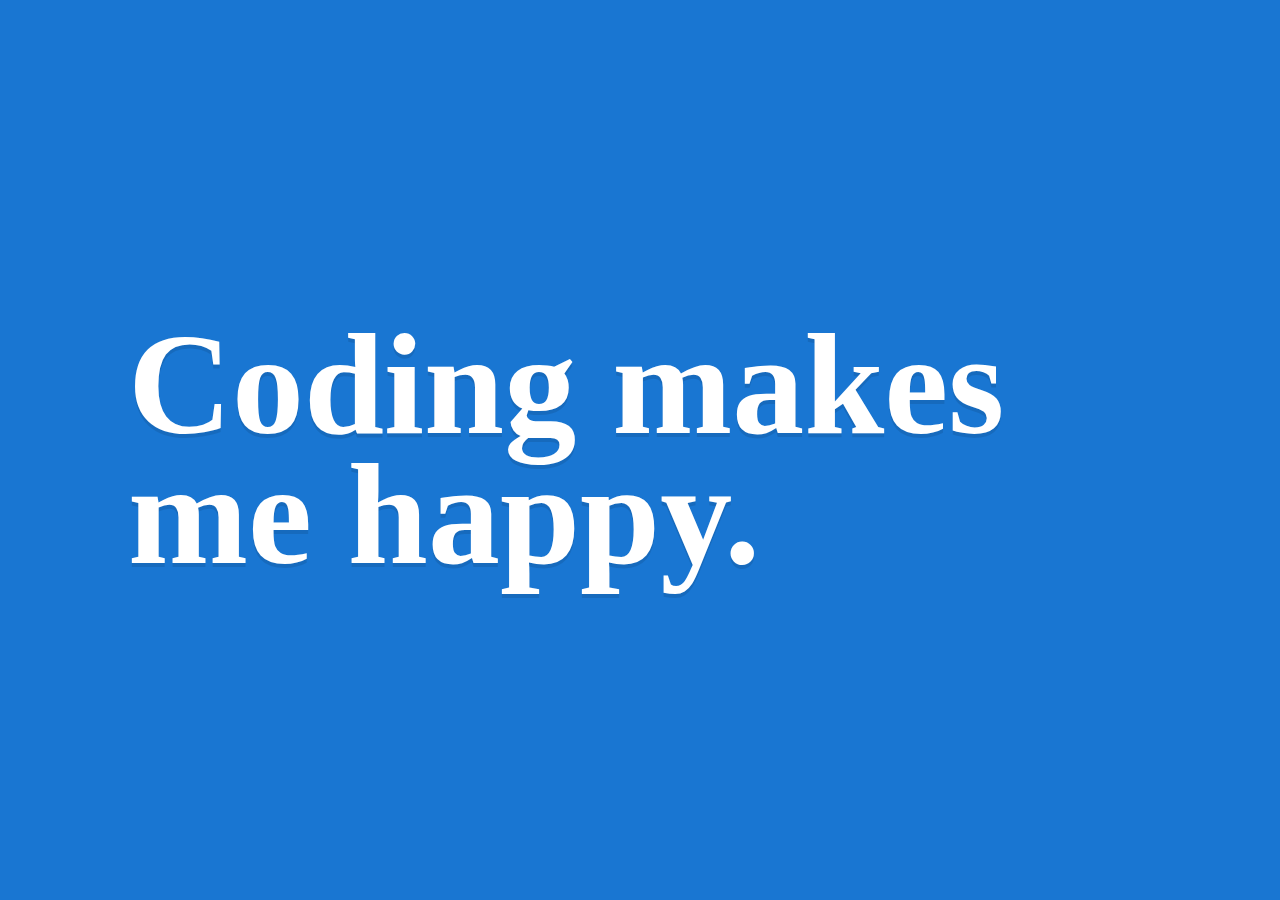
==== app/index.html @ 3ceb620a "Initial commit" ====
<!DOCTYPE html>
<!--[if lt IE 7]>      <html lang="en" ng-app="myApp" class="no-js lt-ie9 lt-ie8 lt-ie7"> <![endif]-->
<!--[if IE 7]>         <html lang="en" ng-app="myApp" class="no-js lt-ie9 lt-ie8"> <![endif]-->
<!--[if IE 8]>         <html lang="en" ng-app="myApp" class="no-js lt-ie9"> <![endif]-->
<!--[if gt IE 8]><!--> <html lang="en" ng-app="wallChat" class="no-js"> <!--<![endif]-->
<head>
  <meta charset="utf-8">
  <meta http-equiv="X-UA-Compatible" content="IE=edge">
  <title>wallChat</title>
  <meta name="description" content="">
  <meta name="viewport" content="width=device-width, initial-scale=1">
  <link rel="stylesheet" href="lib/html5-boilerplate/css/normalize.css">
  <link rel="stylesheet" href="lib/html5-boilerplate/css/main.css">
  <link rel="stylesheet" href="app.css">
  <script src="lib/html5-boilerplate/js/vendor/modernizr-2.6.2.min.js"></script>
</head>
<body>

  <!--[if lt IE 7]>
      <p class="browsehappy">You are using an <strong>outdated</strong> browser. Please <a href="http://browsehappy.com/">upgrade your browser</a> to improve your experience.</p>
  <![endif]-->

  <div ng-view></div>
  <!-- In production use:
  <script src="//ajax.googleapis.com/ajax/libs/angularjs/x.x.x/angular.min.js"></script>
  -->
  <script src="lib/angular/angular.js"></script>
  <script src="lib/angular-route/angular-route.js"></script>
  <script src="app.js"></script>
  <script src="components/version/version.js"></script>
  <script src="components/version/version-directive.js"></script>
  <script src="components/version/interpolate-filter.js"></script>
</body>
</html>
---- app/lib/html5-boilerplate/css/main.css ----
/*! HTML5 Boilerplate v4.3.0 | MIT License | http://h5bp.com/ */

/*
 * What follows is the result of much research on cross-browser styling.
 * Credit left inline and big thanks to Nicolas Gallagher, Jonathan Neal,
 * Kroc Camen, and the H5BP dev community and team.
 */

/* ==========================================================================
   Base styles: opinionated defaults
   ========================================================================== */

html,
button,
input,
select,
textarea {
    color: #222;
}

html {
    font-size: 1em;
    line-height: 1.4;
}

/*
 * Remove text-shadow in selection highlight: h5bp.com/i
 * These selection rule sets have to be separate.
 * Customize the background color to match your design.
 */

::-moz-selection {
    background: #b3d4fc;
    text-shadow: none;
}

::selection {
    background: #b3d4fc;
    text-shadow: none;
}

/*
 * A better looking default horizontal rule
 */

hr {
    display: block;
    height: 1px;
    border: 0;
    border-top: 1px solid #ccc;
    margin: 1em 0;
    padding: 0;
}

/*
 * Remove the gap between images, videos, audio and canvas and the bottom of
 * their containers: h5bp.com/i/440
 */

audio,
canvas,
img,
video {
    vertical-align: middle;
}

/*
 * Remove default fieldset styles.
 */

fieldset {
    border: 0;
    margin: 0;
    padding: 0;
}

/*
 * Allow only vertical resizing of textareas.
 */

textarea {
    resize: vertical;
}

/* ==========================================================================
   Browse Happy prompt
   ========================================================================== */

.browsehappy {
    margin: 0.2em 0;
    background: #ccc;
    color: #000;
    padding: 0.2em 0;
}

/* ==========================================================================
   Author's custom styles
   ========================================================================== */

















/* ==========================================================================
   Helper classes
   ========================================================================== */

/*
 * Image replacement
 */

.ir {
    background-color: transparent;
    border: 0;
    overflow: hidden;
    /* IE 6/7 fallback */
    *text-indent: -9999px;
}

.ir:before {
    content: "";
    display: block;
    width: 0;
    height: 150%;
}

/*
 * Hide from both screenreaders and browsers: h5bp.com/u
 */

.hidden {
    display: none !important;
    visibility: hidden;
}

/*
 * Hide only visually, but have it available for screenreaders: h5bp.com/v
 */

.visuallyhidden {
    border: 0;
    clip: rect(0 0 0 0);
    height: 1px;
    margin: -1px;
    overflow: hidden;
    padding: 0;
    position: absolute;
    width: 1px;
}

/*
 * Extends the .visuallyhidden class to allow the element to be focusable
 * when navigated to via the keyboard: h5bp.com/p
 */

.visuallyhidden.focusable:active,
.visuallyhidden.focusable:focus {
    clip: auto;
    height: auto;
    margin: 0;
    overflow: visible;
    position: static;
    width: auto;
}

/*
 * Hide visually and from screenreaders, but maintain layout
 */

.invisible {
    visibility: hidden;
}

/*
 * Clearfix: contain floats
 *
 * For modern browsers
 * 1. The space content is one way to avoid an Opera bug when the
 *    `contenteditable` attribute is included anywhere else in the document.
 *    Otherwise it causes space to appear at the top and bottom of elements
 *    that receive the `clearfix` class.
 * 2. The use of `table` rather than `block` is only necessary if using
 *    `:before` to contain the top-margins of child elements.
 */

.clearfix:before,
.clearfix:after {
    content: " "; /* 1 */
    display: table; /* 2 */
}

.clearfix:after {
    clear: both;
}

/*
 * For IE 6/7 only
 * Include this rule to trigger hasLayout and contain floats.
 */

.clearfix {
    *zoom: 1;
}

/* ==========================================================================
   EXAMPLE Media Queries for Responsive Design.
   These examples override the primary ('mobile first') styles.
   Modify as content requires.
   ========================================================================== */

@media only screen and (min-width: 35em) {
    /* Style adjustments for viewports that meet the condition */
}

@media print,
       (-o-min-device-pixel-ratio: 5/4),
       (-webkit-min-device-pixel-ratio: 1.25),
       (min-resolution: 120dpi) {
    /* Style adjustments for high resolution devices */
}

/* ==========================================================================
   Print styles.
   Inlined to avoid required HTTP connection: h5bp.com/r
   ========================================================================== */

@media print {
    * {
        background: transparent !important;
        color: #000 !important; /* Black prints faster: h5bp.com/s */
        box-shadow: none !important;
        text-shadow: none !important;
    }

    a,
    a:visited {
        text-decoration: underline;
    }

    a[href]:after {
        content: " (" attr(href) ")";
    }

    abbr[title]:after {
        content: " (" attr(title) ")";
    }

    /*
     * Don't show links for images, or javascript/internal links
     */

    .ir a:after,
    a[href^="javascript:"]:after,
    a[href^="#"]:after {
        content: "";
    }

    pre,
    blockquote {
        border: 1px solid #999;
        page-break-inside: avoid;
    }

    thead {
        display: table-header-group; /* h5bp.com/t */
    }

    tr,
    img {
        page-break-inside: avoid;
    }

    img {
        max-width: 100% !important;
    }

    @page {
        margin: 0.5cm;
    }

    p,
    h2,
    h3 {
        orphans: 3;
        widows: 3;
    }

    h2,
    h3 {
        page-break-after: avoid;
    }
}
---- app/app.css ----
/* app css stylesheet */

* {
    margin: 0px;
    box-sizing: border-box;
    font-family: Helvetica Neue;
    font-weight: bold;
}

body {
    background-color: #1976D2;
}

.outer {
    padding-left: 10%;
    padding-right: 10%;
}

.flex-contain {
    display: flex;
    flex-direction: column;
    flex-flow: center;
    margin: auto;
    height: 100vh;
}

span {
    margin: auto;
    font-size: 144px;
    line-height: .9em;
    color: #fff;
    text-shadow: rgba(0, 0, 0, 0.0980392) 0px 4.27500009536743px 0px;
}
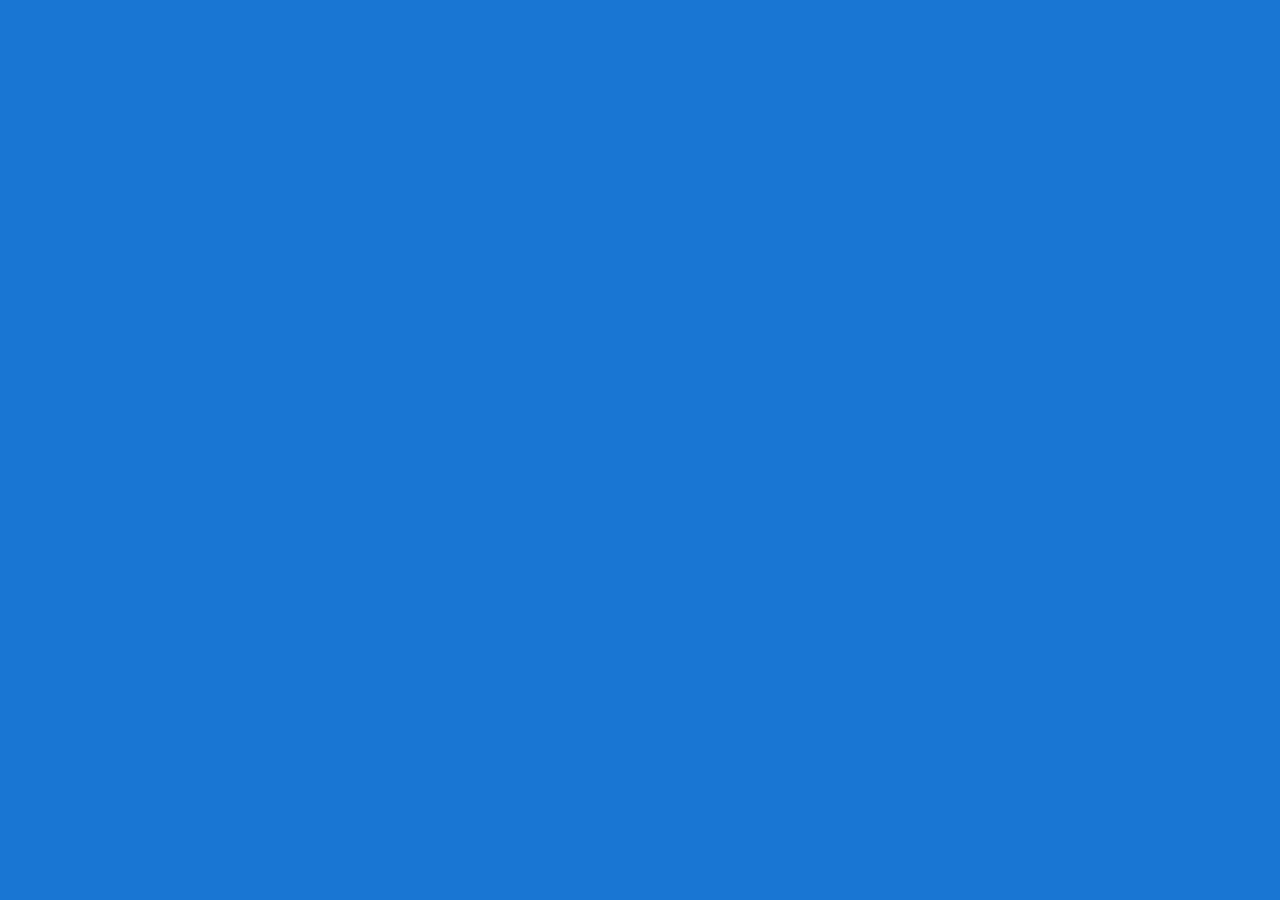
==== commit c6fdd776: "Configured Firebase, created basic views" ====
--- a/app/index.html
+++ b/app/index.html
@@ -2,33 +2,40 @@
 <!--[if lt IE 7]>      <html lang="en" ng-app="myApp" class="no-js lt-ie9 lt-ie8 lt-ie7"> <![endif]-->
 <!--[if IE 7]>         <html lang="en" ng-app="myApp" class="no-js lt-ie9 lt-ie8"> <![endif]-->
 <!--[if IE 8]>         <html lang="en" ng-app="myApp" class="no-js lt-ie9"> <![endif]-->
-<!--[if gt IE 8]><!--> <html lang="en" ng-app="wallChat" class="no-js"> <!--<![endif]-->
+<!--[if gt IE 8]><!-->
+<html lang="en" ng-app="wallChat" class="no-js">
+<!--<![endif]-->
+
 <head>
-  <meta charset="utf-8">
-  <meta http-equiv="X-UA-Compatible" content="IE=edge">
-  <title>wallChat</title>
-  <meta name="description" content="">
-  <meta name="viewport" content="width=device-width, initial-scale=1">
-  <link rel="stylesheet" href="lib/html5-boilerplate/css/normalize.css">
-  <link rel="stylesheet" href="lib/html5-boilerplate/css/main.css">
-  <link rel="stylesheet" href="app.css">
-  <script src="lib/html5-boilerplate/js/vendor/modernizr-2.6.2.min.js"></script>
+    <meta charset="utf-8">
+    <meta http-equiv="X-UA-Compatible" content="IE=edge">
+    <title>wallChat</title>
+    <meta name="description" content="">
+    <meta name="viewport" content="width=device-width, initial-scale=1">
+    <link rel="stylesheet" href="lib/html5-boilerplate/css/normalize.css">
+    <link rel="stylesheet" href="lib/html5-boilerplate/css/main.css">
+    <link rel="stylesheet" href="app.css">
+    <script src="lib/html5-boilerplate/js/vendor/modernizr-2.6.2.min.js"></script>
 </head>
+
 <body>
-
-  <!--[if lt IE 7]>
+    <!--[if lt IE 7]>
       <p class="browsehappy">You are using an <strong>outdated</strong> browser. Please <a href="http://browsehappy.com/">upgrade your browser</a> to improve your experience.</p>
   <![endif]-->
-
-  <div ng-view></div>
-  <!-- In production use:
+    <div ng-view></div>
+    <!-- In production use:
   <script src="//ajax.googleapis.com/ajax/libs/angularjs/x.x.x/angular.min.js"></script>
   -->
-  <script src="lib/angular/angular.js"></script>
-  <script src="lib/angular-route/angular-route.js"></script>
-  <script src="app.js"></script>
-  <script src="components/version/version.js"></script>
-  <script src="components/version/version-directive.js"></script>
-  <script src="components/version/interpolate-filter.js"></script>
+    <script src="lib/angular/angular.js"></script>
+    <script src="lib/angular-route/angular-route.js"></script>
+    <!-- Firebase -->
+    <script src="https://cdn.firebase.com/js/client/2.2.4/firebase.js"></script>
+    <!-- AngularFire -->
+    <script src="https://cdn.firebase.com/libs/angularfire/1.1.2/angularfire.min.js"></script>
+    <script src="app.js"></script>
+    <script src="components/version/version.js"></script>
+    <script src="components/version/version-directive.js"></script>
+    <script src="components/version/interpolate-filter.js"></script>
 </body>
+
 </html>
--- a/app/app.css
+++ b/app/app.css
@@ -27,7 +27,14 @@
 span {
     margin: auto;
     font-size: 144px;
-    line-height: .9em;
+    line-height: 1em;
     color: #fff;
     text-shadow: rgba(0, 0, 0, 0.0980392) 0px 4.27500009536743px 0px;
 }
+
+#clear {
+    margin: auto;
+    font-size: 16px; 
+    color: #FFF; 
+    font-weight: 200;
+}